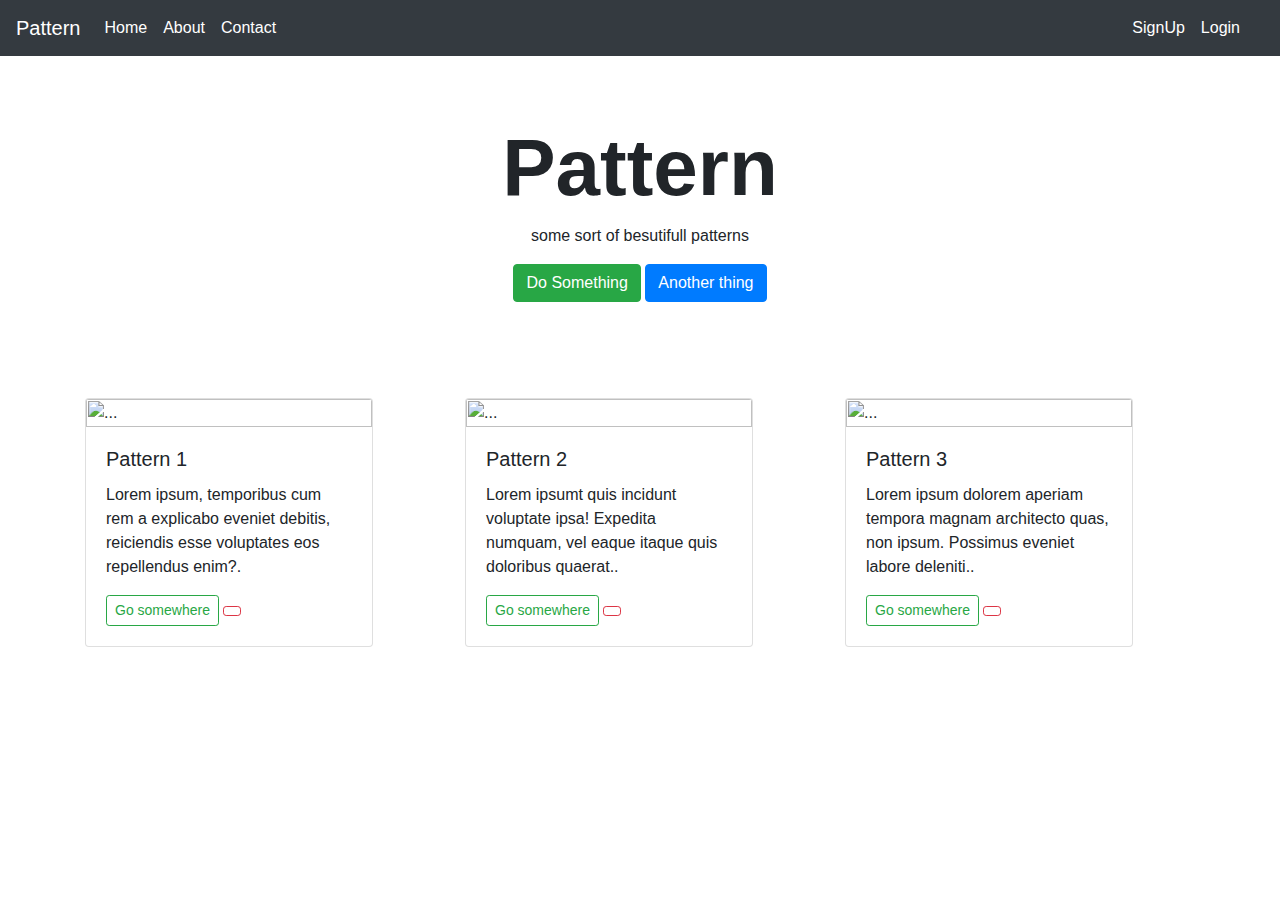
==== project 3/index.html @ d4af1b6d "pattern  project" ====
<html>

<head>
    <meta charset="UTF-8">
    <title>pattern</title>
    <link rel="stylesheet" type="text/css" href="selectors.css">
    <link rel="stylesheet" type="text/css" href="bootstrap.css"
</head>

<body>

    <nav class="navbar navbar-expand-lg navbar-light bg-dark">
        <a class="navbar-brand" href="#">Pattern</a>
        <button class="navbar-toggler" type="button" data-toggle="collapse" data-target="#navbarText"
            aria-controls="navbarText" aria-expanded="false" aria-label="Toggle navigation">
            <span class="navbar-toggler-icon"></span>
        </button>
        <div class="collapse navbar-collapse" id="navbarText">
            <ul class="navbar-nav mr-auto">
                <li class="nav-item active">
                    <a class="nav-link" href="#">Home <span class="sr-only">(current)</span></a>
                </li>
                <li class="nav-item active">
                    <a class="nav-link" href="#">About</a>
                </li>
                <li class="nav-item active">
                    <a class="nav-link" href="#">Contact</a>
                </li>
            </ul>
           
                    <ul class="navbar-nav mr-3">
                <li class="nav-item active">
                    <a class="nav-link" href="#">SignUp</a>
                </li>
                <li class="nav-item active">
                    <a class="nav-link" href="#">Login</a>
                </li>
            </ul>
            
        </div>
    </nav>
    
    <div class="jumbotron  text-center">
        <h1  class="head">Pattern</h1>
        <p> some sort of besutifull patterns</p>
     <button class="btn btn-success">Do Something</button>
     <button class="btn btn-primary">Another thing</button>

    </div>
    <div class="container">
        <div class="row">
          <div class="col-md-4">
            <div class="card" style="width: 18rem;">
                <img src="https://image.freepik.com/free-vector/background-with-violet-blue-tropical-leaves_52683-36496.jpg" class="card-img-top" alt="...">
                <div class="card-body">
                    <h5 class="card-title">Pattern 1</h5>
                    <p class="card-text">Lorem ipsum,  temporibus cum rem a explicabo eveniet debitis, reiciendis esse voluptates eos repellendus enim?.</p>
                    <a href="#" class="btn btn-outline-success btn-sm">Go somewhere</a>
                    <a href="#" class="btn btn-outline-danger btn-sm"><i class="far fa-heart"></i></a>
                </div>
            </div>


          </div>
        <div class="col-md-4">
            <div class="card" style="width: 18rem;">
                <img src="https://image.freepik.com/free-vector/background-with-violet-blue-tropical-leaves_52683-36496.jpg" class="card-img-top" alt="...">
                <div class="card-body">
                    <h5 class="card-title">Pattern 2</h5>
                    <p class="card-text">Lorem ipsumt quis incidunt voluptate ipsa! Expedita numquam, vel eaque itaque quis doloribus quaerat..</p>
                    <a href="#" class="btn btn-outline-success btn-sm">Go somewhere</a>
                    <a href="#" class="btn btn-outline-danger btn-sm"><i class="far fa-heart"></i></a>
                </div>
            </div>


        </div>
        <div class="col-md-4">

        <div class="card" style="width: 18rem;">
            <img src="https://image.freepik.com/free-vector/linear-tropical-leaves-with-pastel-color-background_23-2148525592.jpg" class="card-img-top" alt="...">
            <div class="card-body">
                <h5 class="card-title">Pattern 3</h5>
                <p class="card-text">Lorem ipsum dolorem aperiam tempora magnam architecto quas, non ipsum. Possimus eveniet labore deleniti..</p>
                <a href="#" class="btn btn-outline-success btn-sm">Go somewhere</a>
                <a href="#" class="btn btn-outline-danger btn-sm"><i class="far fa-heart"></i></a>
            </div>
        </div>

        </div>


        </div>
    </div>
    
    

    

    <script src="https://kit.fontawesome.com/511fc6ba9b.js" crossorigin="anonymous"></script>
    <script src="https://code.jquery.com/jquery-3.4.1.slim.min.js"
        integrity="sha384-J6qa4849blE2+poT4WnyKhv5vZF5SrPo0iEjwBvKU7imGFAV0wwj1yYfoRSJoZ+n"
        crossorigin="anonymous"></script>
    <script src="https://cdn.jsdelivr.net/npm/popper.js@1.16.0/dist/umd/popper.min.js"
        integrity="sha384-Q6E9RHvbIyZFJoft+2mJbHaEWldlvI9IOYy5n3zV9zzTtmI3UksdQRVvoxMfooAo"
        crossorigin="anonymous"></script>
    <script src="https://stackpath.bootstrapcdn.com/bootstrap/4.4.1/js/bootstrap.min.js"
        integrity="sha384-wfSDF2E50Y2D1uUdj0O3uMBJnjuUD4Ih7YwaYd1iqfktj0Uod8GCExl3Og8ifwB6"
        crossorigin="anonymous"></script>

</body>

</html>
---- project 3/selectors.css ----
.head{
    font-size:5em;
    font-weight: bold;
}
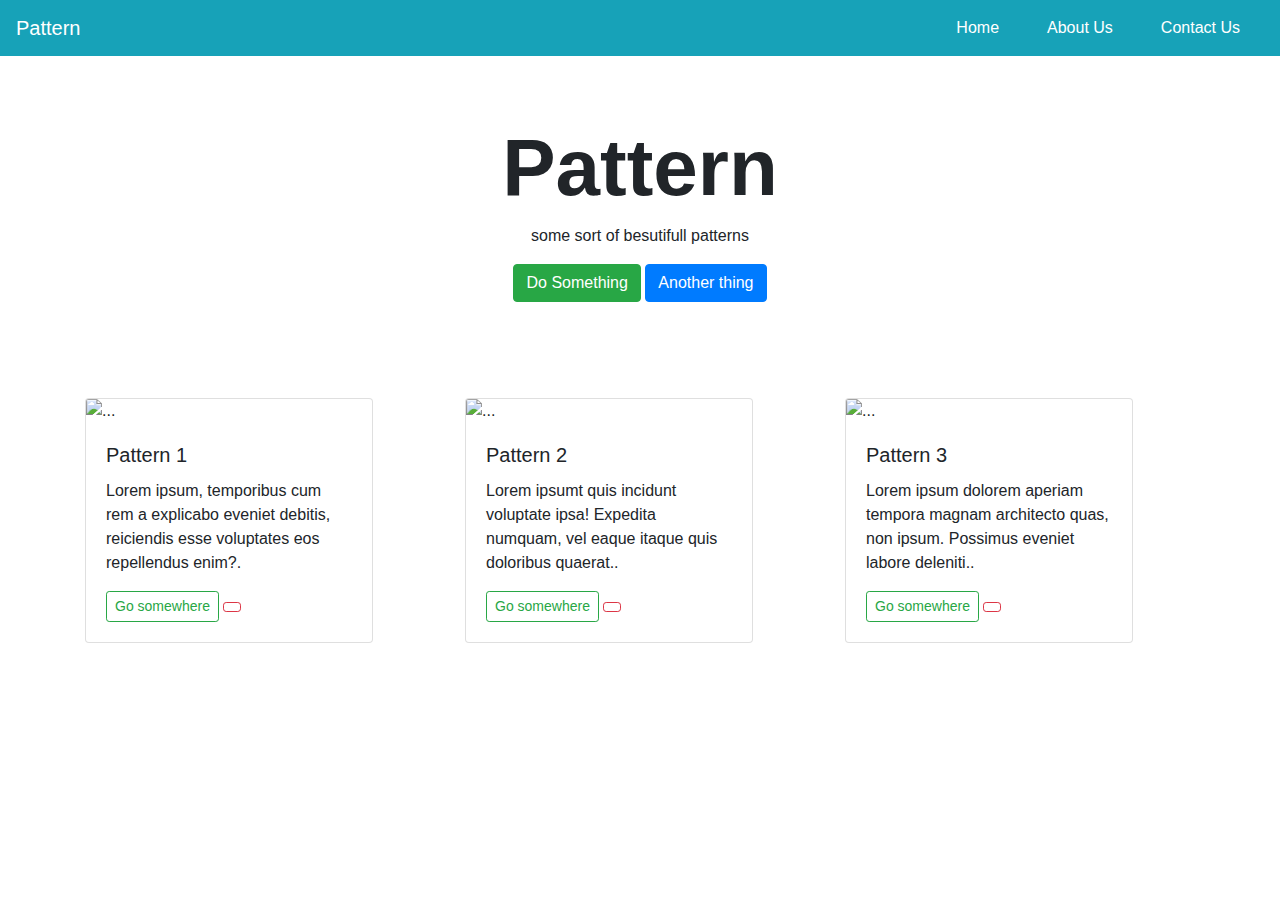
==== commit aa6e2f35: "Improve nav bar" ====
--- a/project 3/index.html
+++ b/project 3/index.html
@@ -1,42 +1,35 @@
+<!DOCTYPE html>
 <html>
 
 <head>
     <meta charset="UTF-8">
     <title>pattern</title>
     <link rel="stylesheet" type="text/css" href="selectors.css">
-    <link rel="stylesheet" type="text/css" href="bootstrap.css"
+    <link rel="stylesheet" type="text/css" href="bootstrap.css">
 </head>
 
 <body>
 
-    <nav class="navbar navbar-expand-lg navbar-light bg-dark">
-        <a class="navbar-brand" href="#">Pattern</a>
-        <button class="navbar-toggler" type="button" data-toggle="collapse" data-target="#navbarText"
-            aria-controls="navbarText" aria-expanded="false" aria-label="Toggle navigation">
-            <span class="navbar-toggler-icon"></span>
+    <nav class="navbar navbar-expand-lg bg-info">
+        <a class="navbar-brand text-white" href="index.html">
+            Pattern
+        </a>
+        <button class="navbar-toggler" type="button" data-toggle="collapse" data-target="#navbarSupportedContent"
+            aria-controls="navbarSupportedContent" aria-expanded="false" aria-label="Toggle navigation">
+            <i class="fas fa-bars"></i>
         </button>
-        <div class="collapse navbar-collapse" id="navbarText">
-            <ul class="navbar-nav mr-auto">
-                <li class="nav-item active">
-                    <a class="nav-link" href="#">Home <span class="sr-only">(current)</span></a>
+        <div class="collapse navbar-collapse" id="navbarSupportedContent">
+            <ul class="navbar-nav ml-auto">
+                <li class="nav-item">
+                    <a class="nav-link px-4 text-white" href="index.html">Home</a>
                 </li>
-                <li class="nav-item active">
-                    <a class="nav-link" href="#">About</a>
+                <li class="nav-item">
+                    <a class="nav-link px-4 text-white" href="contact.html">About Us</a>
                 </li>
-                <li class="nav-item active">
-                    <a class="nav-link" href="#">Contact</a>
+                <li class="nav-item">
+                    <a class="nav-link px-4 text-white" href="contact.html">Contact Us</a>
                 </li>
             </ul>
-           
-                    <ul class="navbar-nav mr-3">
-                <li class="nav-item active">
-                    <a class="nav-link" href="#">SignUp</a>
-                </li>
-                <li class="nav-item active">
-                    <a class="nav-link" href="#">Login</a>
-                </li>
-            </ul>
-            
         </div>
     </nav>
     
